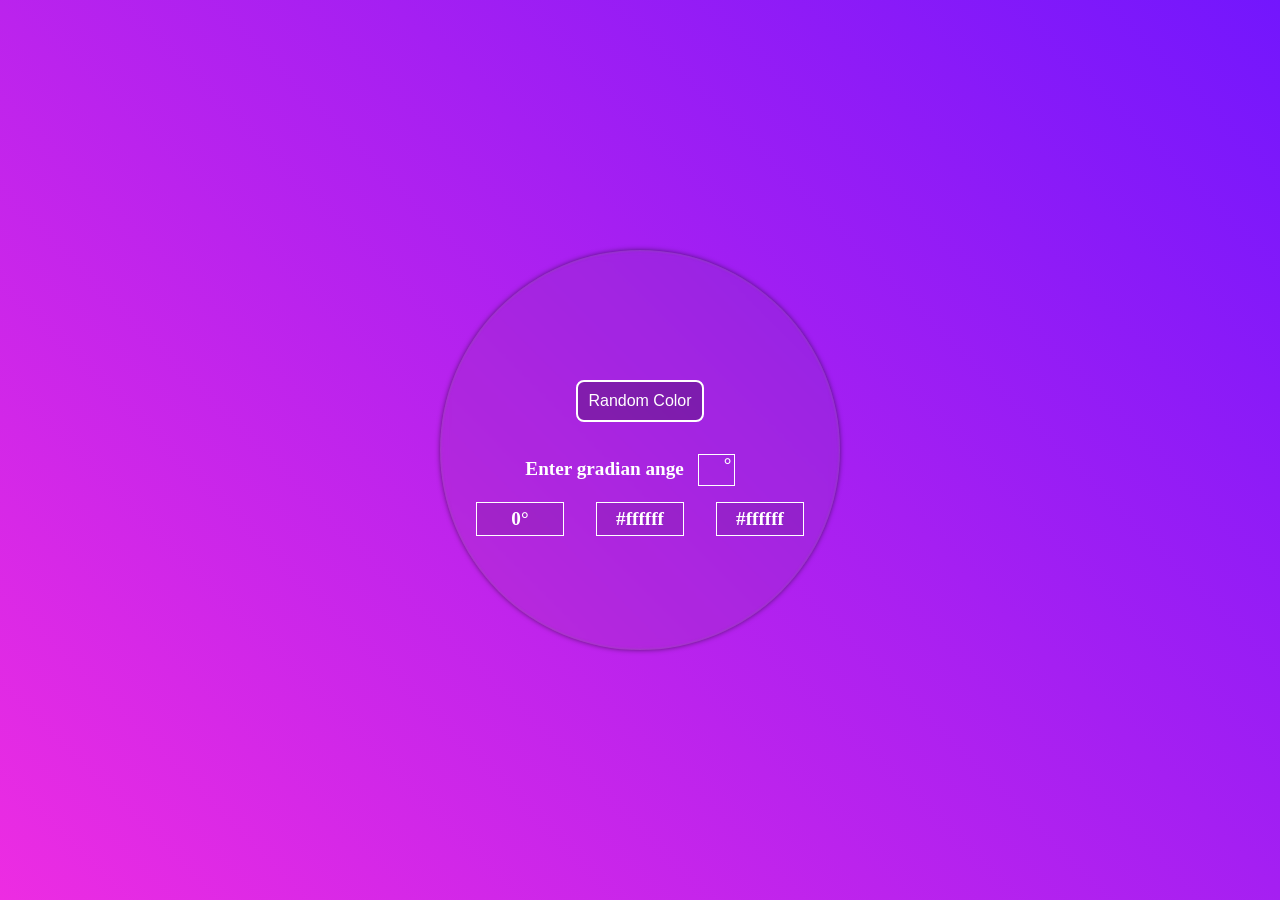
==== Gradient-Color-Generator/index.html @ 148f8341 "Gradient color generator" ====
<!DOCTYPE html>
<html lang="en">

<head>
    <meta charset="UTF-8">
    <meta name="viewport" content="width=device-width, initial-scale=1.0">
    <title>Random Color Generator</title>
    <link rel="stylesheet" href="style.css">
</head>

<body>
    <div class="container">
        <button class="btn">Random Color</button>
        <div>
            <label for="angle">Enter gradian ange<span>°</span></label>
            <input type="number" min="0" max="360" id="angle">
        </div>
        <div class="color">
            <h3 class="">0°</h3>
            <h3 class="">#ffffff</h3>
            <h3 class="">#ffffff</h3>
        </div>
    </div>
    <script src="color.js"></script>
</body>

</html>
---- Gradient-Color-Generator/style.css ----
* {
    margin: 0;
    padding: 0;
    box-sizing: border-box;
}

body {
    background: linear-gradient(45deg, #ed2ce2, #7316fd);
    display: flex;
    flex-direction: column;
    justify-content: center;
    align-items: center;
    width: 100vw;
    height: 100vh;
}

.container {
    display: flex;
    flex-direction: column;
    justify-content: center;
    align-items: center;
    background: #5f5c5c18;
    backdrop-filter: blur(5px);
    box-shadow: 0px 0px 5px rgba(0, 0, 0, .5),inset 0 0px 3px rgba(122, 120, 120, 0.5);
    border-radius: 50%;
    height: 400px;
    width: 400px;
}


.btn {
    padding: 10px;
    margin: 2rem;
    font-size: 1rem;
    font-weight: 500;
    border-radius: 8px;
    border: 2px solid;
    color: #fff;
    background: #0000003b;
    cursor: pointer;
}

.btn:hover {
    opacity: .7;
}

.color {
    display: flex;
    align-items: center;
}

label {
    position: relative;
    color: #fff;
    font-size: 1.2rem;
    font-weight: 600;
}

input {
    width: 2.3rem;
    height: 2rem;
    padding: 5px;
    margin: 0px 20px 0px 10px;
    outline: none;
    background: transparent;
    color: #fff;
    border: #fff 1px solid;
}

input::-webkit-outer-spin-button,
input::-webkit-inner-spin-button {
    -webkit-appearance: none;
    margin: 0;
}

span {
    position: absolute;
    right: -30%;
    /* color:#000; */
    pointer-events: none;
}

h3 {
    background: #00000018;
    color: #fff;
    border: 1px solid;
    width: 5.5rem;
    padding: .3rem .5rem;
    margin: 1rem;
    text-align: center;
    font-size: 1.2rem;
}
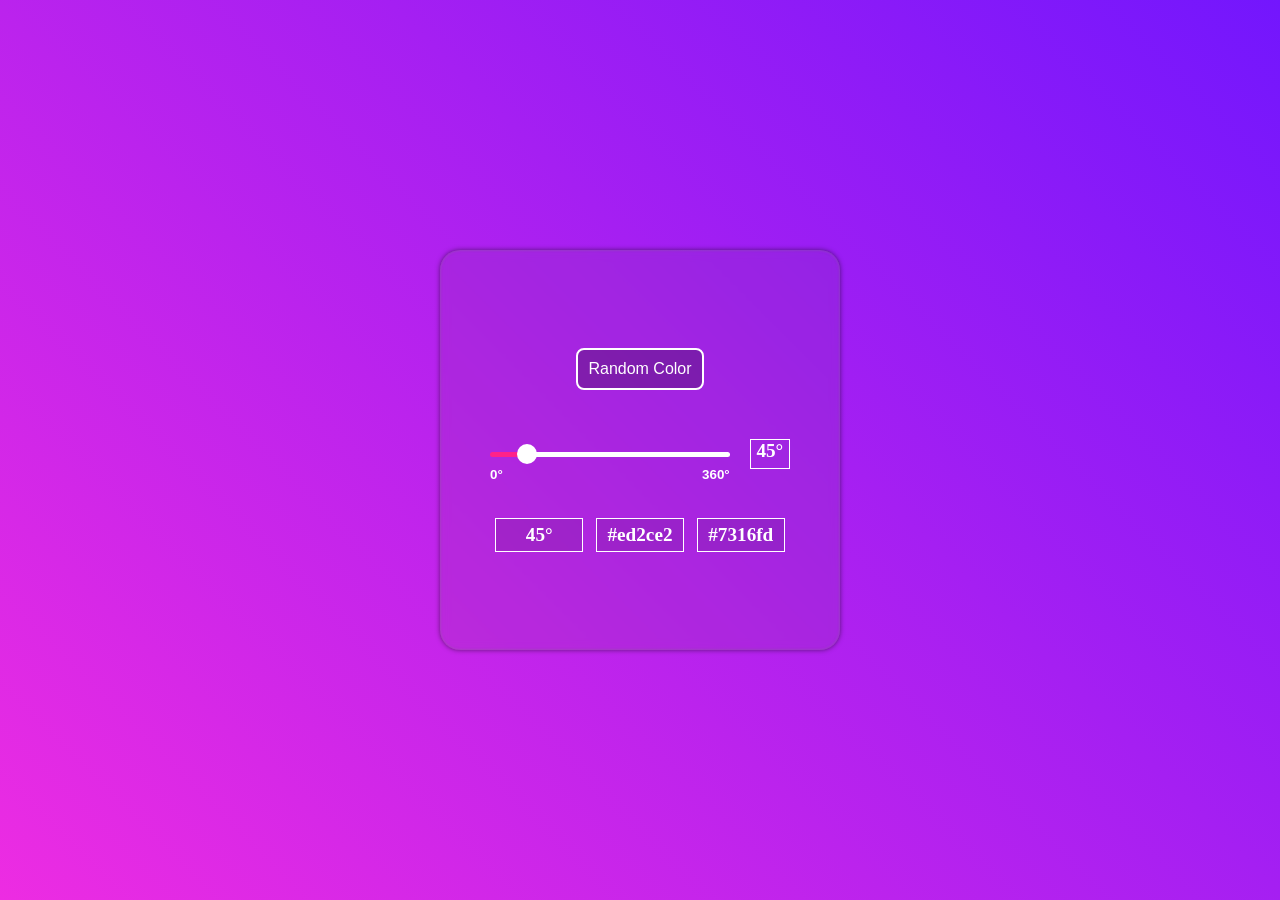
==== commit a732a9c4: "Adding slidebar" ====
--- a/Gradient-Color-Generator/index.html
+++ b/Gradient-Color-Generator/index.html
@@ -11,14 +11,14 @@
 <body>
     <div class="container">
         <button class="btn">Random Color</button>
-        <div>
-            <label for="angle">Enter gradian ange<span>°</span></label>
-            <input type="number" min="0" max="360" id="angle">
+        <div class="slider-box">
+            <input type="range" min="0" max="360" value="45" id="angle">
+            <label for="angle"><span>45°</span></label>
         </div>
         <div class="color">
-            <h3 class="">0°</h3>
-            <h3 class="">#ffffff</h3>
-            <h3 class="">#ffffff</h3>
+            <h3 class="">45°</h3>
+            <h3 class="">#ed2ce2</h3>
+            <h3 class=""> #7316fd</h3>
         </div>
     </div>
     <script src="color.js"></script>
--- a/Gradient-Color-Generator/style.css
+++ b/Gradient-Color-Generator/style.css
@@ -7,7 +7,6 @@
 body {
     background: linear-gradient(45deg, #ed2ce2, #7316fd);
     display: flex;
-    flex-direction: column;
     justify-content: center;
     align-items: center;
     width: 100vw;
@@ -21,8 +20,8 @@
     align-items: center;
     background: #5f5c5c18;
     backdrop-filter: blur(5px);
-    box-shadow: 0px 0px 5px rgba(0, 0, 0, .5),inset 0 0px 3px rgba(122, 120, 120, 0.5);
-    border-radius: 50%;
+    box-shadow: 0px 0px 5px rgba(0, 0, 0, .5), inset 0 0px 3px rgba(122, 120, 120, 0.5);
+    border-radius: 5%;
     height: 400px;
     width: 400px;
 }
@@ -44,6 +43,52 @@
     opacity: .7;
 }
 
+.slider-box {
+    display: flex;
+    align-items: center;
+    width: 300px;
+    height: 4rem;
+}
+
+#angle {
+
+    -webkit-appearance: none;
+    background: linear-gradient(90deg, #ff2289 12.5%, #fff 12.5%);
+    height: .3rem;
+    border-radius: 10px;
+    width: 100%;
+    cursor: pointer;
+    outline: none;
+    position: relative;
+}
+
+#angle::after {
+    position: absolute;
+    font-weight: 600;
+    content: "360°";
+    color: #fff;
+    top: 15px;
+    right: 0px;
+}
+
+#angle::before {
+    color: #fff;
+    position: absolute;
+    font-weight: 600;
+    content: "0°";
+    top: 15px;
+    left: 0px;
+}
+
+#angle::-webkit-slider-thumb {
+    -webkit-appearance: non;
+    appearance: none;
+    width: 20px;
+    height: 20px;
+    border-radius: 10px;
+    background: #fff;
+}
+
 .color {
     display: flex;
     align-items: center;
@@ -52,33 +97,15 @@
 label {
     position: relative;
     color: #fff;
+    width: 50px;
+    height: 30px;
+    margin-left: 20px;
+    border: 1px solid;
     font-size: 1.2rem;
+    text-align: center;
     font-weight: 600;
 }
 
-input {
-    width: 2.3rem;
-    height: 2rem;
-    padding: 5px;
-    margin: 0px 20px 0px 10px;
-    outline: none;
-    background: transparent;
-    color: #fff;
-    border: #fff 1px solid;
-}
-
-input::-webkit-outer-spin-button,
-input::-webkit-inner-spin-button {
-    -webkit-appearance: none;
-    margin: 0;
-}
-
-span {
-    position: absolute;
-    right: -30%;
-    /* color:#000; */
-    pointer-events: none;
-}
 
 h3 {
     background: #00000018;
@@ -86,7 +113,7 @@
     border: 1px solid;
     width: 5.5rem;
     padding: .3rem .5rem;
-    margin: 1rem;
+    margin: 2rem .4rem;
     text-align: center;
     font-size: 1.2rem;
 }
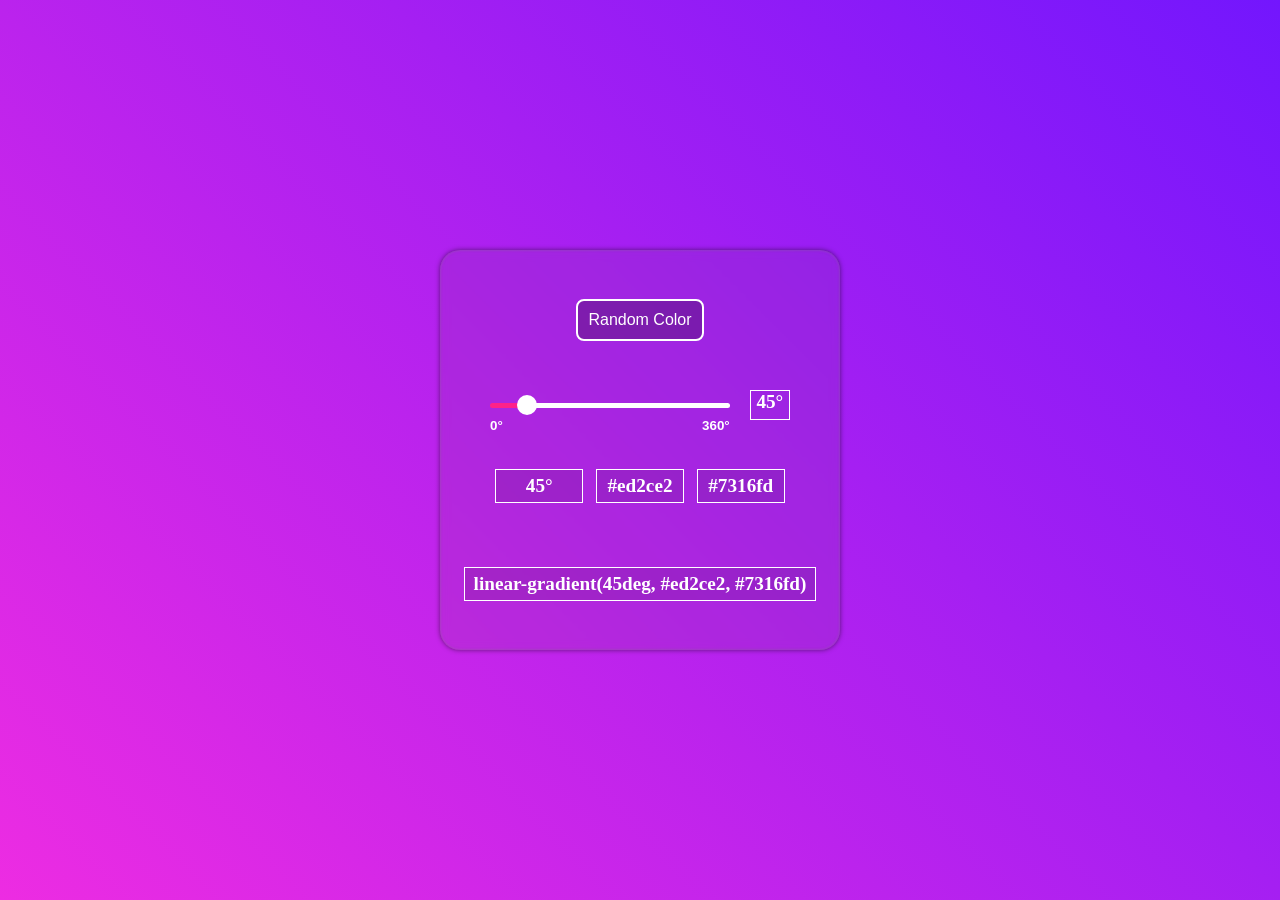
==== commit 3b81142e: "Add element" ====
--- a/Gradient-Color-Generator/index.html
+++ b/Gradient-Color-Generator/index.html
@@ -20,6 +20,7 @@
             <h3 class="">#ed2ce2</h3>
             <h3 class=""> #7316fd</h3>
         </div>
+        <h3 class="bgc">linear-gradient(45deg, #ed2ce2, #7316fd)</h3>
     </div>
     <script src="color.js"></script>
 </body>
--- a/Gradient-Color-Generator/style.css
+++ b/Gradient-Color-Generator/style.css
@@ -116,4 +116,7 @@
     margin: 2rem .4rem;
     text-align: center;
     font-size: 1.2rem;
+}
+.bgc{
+    width:22rem;
 }
